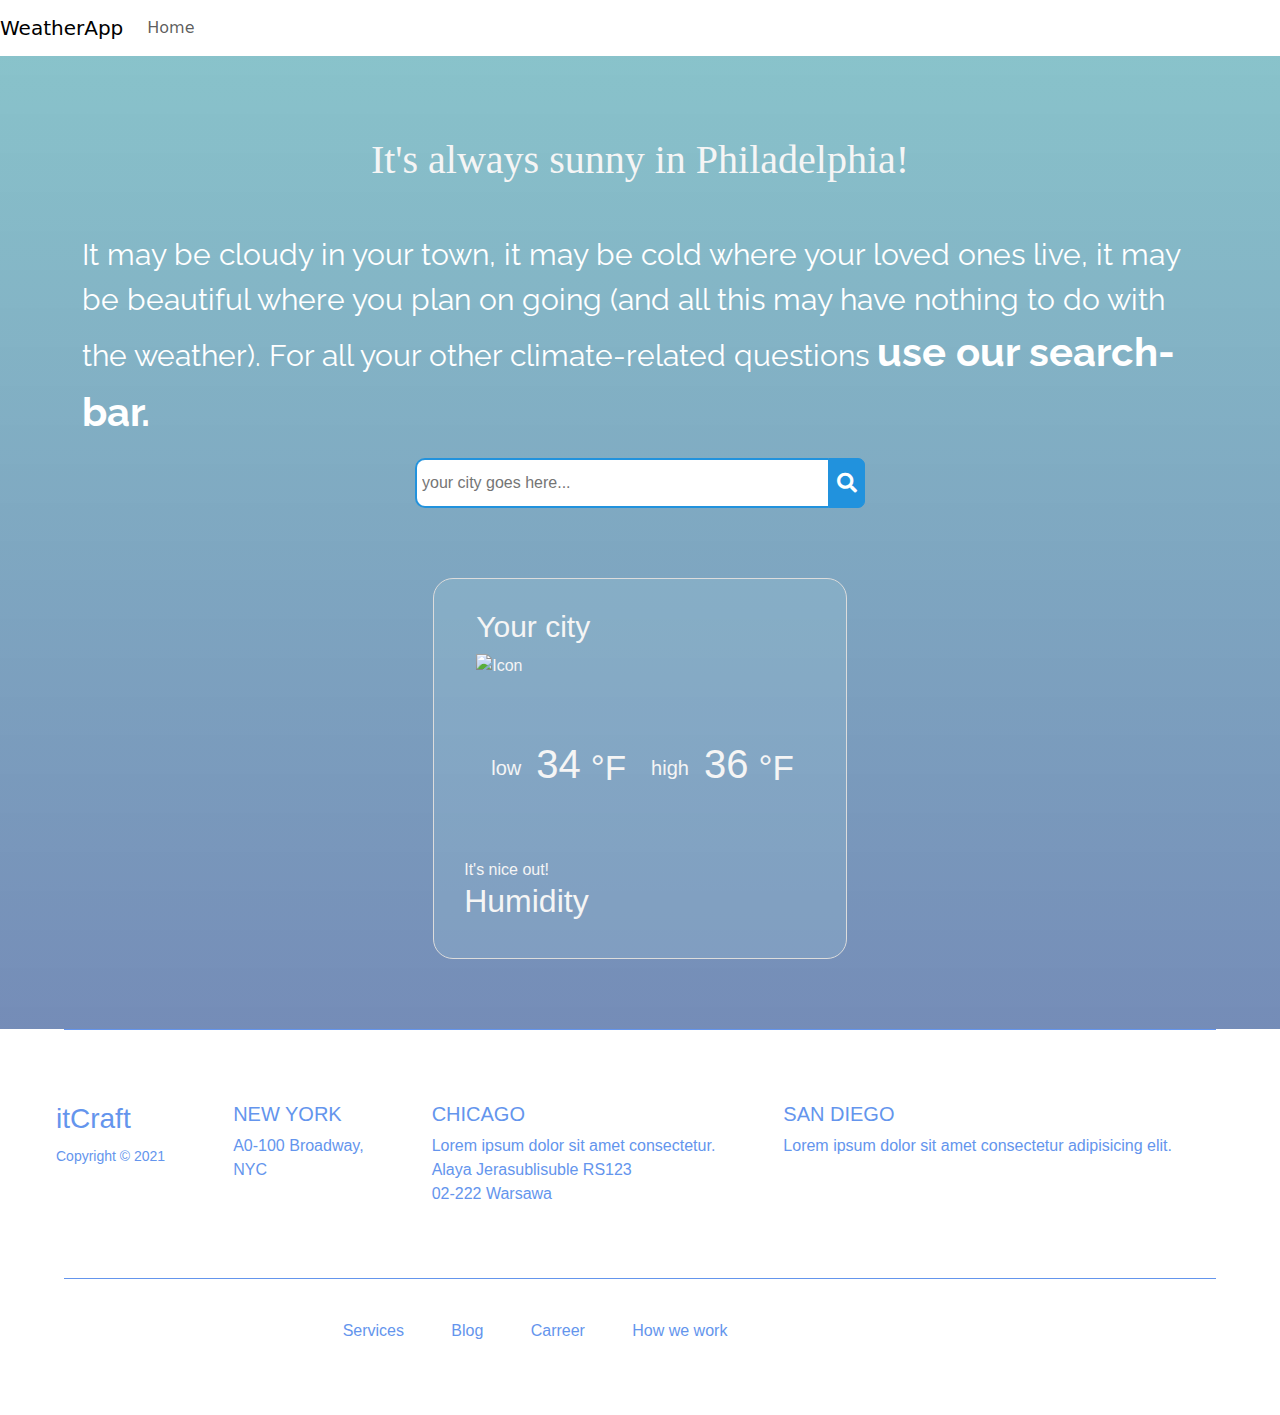
==== index.html @ 5267631a "HW weatherapp" ====
<!DOCTYPE html>
<html lang="en">
<head>
<meta charset="UTF-8">
<meta name="viewport" content="width=device-width, initial-scale=1.0">
<meta http-equiv="X-UA-Compatible" content="ie=edge">
<meta name="Description" content="Enter your description here"/>
<link rel="stylesheet" href="https://cdnjs.cloudflare.com/ajax/libs/twitter-bootstrap/5.0.0-beta1/css/bootstrap.min.css">
<link rel="stylesheet" href="https://cdnjs.cloudflare.com/ajax/libs/font-awesome/5.15.2/css/all.min.css">
<link rel="preconnect" href="https://fonts.gstatic.com">
<link href="https://fonts.googleapis.com/css2?family=Homemade+Apple&display=swap" rel="stylesheet">
<link rel="preconnect" href="https://fonts.gstatic.com">
<link href="https://fonts.googleapis.com/css2?family=Raleway:wght@200&display=swap" rel="stylesheet">
<link rel="stylesheet" href="css/main.css">
<script src="js/main.js" defer></script>
<title>Weather app | HOME</title>
</head>
<body>
    <!-- NAV bar -->
    <nav class="navbar navbar-expand-lg">
        <a class="navbar-brand" href="#">WeatherApp</a>
        <button class="navbar-toggler" type="button" data-toggle="collapse" data-target="#navbarColor01" aria-controls="navbarColor01" aria-expanded="false" aria-label="Toggle navigation">
          <span class="navbar-toggler-icon"></span>
        </button>
      
        <div class="collapse navbar-collapse" id="navbarColor01">
          <ul class="navbar-nav mr-auto">
            <li class="nav-item active">
              <a class="nav-link" href="index.html">Home
                <span class="sr-only">(current)</span>
              </a>
            </li>
          </ul>
        </div>
      </nav>
      <div class="main-body">
          <!-- H1 heading here -->
      <div class="container main-title">
          <h1>It's always sunny in Philadelphia!</h1>
      </div>
      <div class="container main-text">
          <p>It may be cloudy in your town, it may be cold where your loved ones live, it may be beautiful where you plan on going (and all this may have nothing to do with the weather). For all your other climate-related questions <strong> use our search-bar.</strong></p>
      </div>
    <!-- Searchbar goes here -->
    <div class="search-bar">
        <div class="search">
           <input type="text" class="searchTerm" id="search-bar" placeholder="your city goes here...">
           <button type="submit" class="search_button" onclick="search()">
             <i class="fa fa-search"></i>
          </button>
        </div>
     </div>

    <!-- Output Data goes here -->
    <div class="forecast-body"  >
    
        <div class="container">
        <h1 class="thecity">Your city</h1>
        
        </div>
        <div class="container">
        <img class="icon" src="`${iconurl}`" alt="Icon">
        </div>

        <div class="container temperature">
    
            <div class="degree-section">
                <h5>low</h5> <h2 class="degree-low degree">34</h2>
                <span>°F</span>
                <br>
                <h5>high</h5> <h2 class="degree-high degree" id = "high-degree"> 36</h2>
                <span>°F</span>
            </div>
    
        </div>
    
        <div class="description">It's nice out!</div>
    
        <div class="humidity">
        <h2 class="description1">Humidity</h2>
        </div>
    
    </div>
    
    <!-- Footer goes here -->

    <div class="container-fluid mx-auto">
        <div class="row">
            <div class="line mb-3 mx-auto"></div>
            <div class="d-md-flex px-5 justify-content-around bd-highlight col-md-12 pt-5 pb-5 mb-3">
                <div class="p-2 flex-fill bd-highlight mb-5 mb-md-0">
                    <h3>itCraft</h3> <small>Copyright &copy 2021</small>
                </div>

                <div class="p-2 flex-fill bd-highlight mb-3 mb-md-0">
                    <h5 class="places">NEW YORK</h5>
                    <p class="mb-0">A0-100 Broadway,</p>
                    <p class="mb-0">NYC</p>
                </div>
                <div class="p-2 flex-fill bd-highlight mb-3 mb-md-0">
                    <h5 class="places">CHICAGO</h5>
                    <p class="mb-0"> Lorem ipsum dolor sit amet consectetur.</p>
                    <p class="mb-0">Alaya Jerasublisuble RS123</p>
                    <p class="mb-0">02-222 Warsawa</p>
                </div>

                <div class="p-2 flex-fill bd-highlight mb-3 mb-md-0">
                    <h5 class="places">SAN DIEGO</h5>
                    <p class="mb-0">Lorem ipsum dolor sit amet consectetur adipisicing elit.</p>
                </div>
            </div>
            <div class="line mb-3 mx-auto"></div>
        </div>
        <div class="row bottom-part">
            <div class="d-lg-flex justify-content-between bd-highlight col-md-12 mb-5 px-5">
                <div class="p-2 align-self-center flex-fill bd-highlight">
                    <div class="fa fa-facebook px-2"></div>
                    <div class="fa fa-linkedin px-2"></div>
                    <div class="fa fa-twitter px-2"></div>
                    <div class="fa fa-instagram px-2"></div>
                </div>
                <div class="p-2 row flex-fill bd-highlight justify-content-left">
                    <div class="p-2 d-lg-flex">
                        <div class="p-2 flex-fill d-flex bd-highlight">Services</div>
                        <div class="p-2 flex-fill d-flex bd-highlight">Blog</div>
                        <div class="p-2 flex-fill d-flex bd-highlight">Carreer</div>
                        <div class="p-2 flex-fill d-flex bd-highlight">How we work</div>
                    </div>
                </div>
                <div class="p-2 align-self-center flex-fill bd-highlight">
                    <div class="fa fa-mobile px-2 grey-text">&nbsp;&nbsp;<span id="contact">222-777-666</span></div>
                    <div class="fa fa-envelope-o px-2 grey-text">&nbsp;&nbsp;info@wheatherornot.com</div>
                </div>
            </div>
        </div>
    </div>





<script src="https://cdnjs.cloudflare.com/ajax/libs/popper.js/2.5.4/umd/popper.min.js"></script>
<script src="https://cdnjs.cloudflare.com/ajax/libs/twitter-bootstrap/5.0.0-beta1/js/bootstrap.min.js"></script>
</body>

</html>
---- css/main.css ----
* {
    margin:0;
    padding: 0;
    box-sizing: border-box;
}
.main-body { 
    /* background: linear-gradient(rgba(47, 149, 163, 0.568), rgba(48, 62, 143, 0.705)) !important; */
    height: 100%;
    display: flex;
    justify-content: center;
    flex-direction: column;
    align-items: center;
    font-family: sans-serif;
    color: whitesmoke;
    background-image: linear-gradient(rgba(47, 149, 163, 0.568), rgba(48, 62, 143, 0.705)), url('https://images.unsplash.com/photo-1525667218880-145f026b0ad0?ixlib=rb-1.2.1&ixid=MXwxMjA3fDB8MHxwaG90by1wYWdlfHx8fGVufDB8fHw%3D&auto=format&fit=crop&w=1924&q=80');
} 

.search-bar .search {
    width: 50vh;
    display: flex;
  }

  .search-bar .searchTerm {
    width: 100%;
    border: 2px solid #2192dd;
    border-right: none;
    padding: 5px;
    border-radius: 10px 0 0 10px;
    outline: none;
    color: #9DBFAF;
  }
  .search-bar .searchTerm:focus{
    color: #2192dd;
  }
  .search-bar .search_button {
    width: 40px;
    height: 50px;
    border: 1px solid #2192dd;
    background: #2192dd;
    text-align: center;
    color: #fff;
    border-radius: 0 7px 7px 0;
    cursor: pointer;
    font-size: 20px;
  }

/* CSS FOR NAV */


#color-nav a, a:visited, a:active {
    color: cornflowerblue !important;
    background-color: white;
    text-decoration: cornflowerblue !important;
}

/* CSS For FOOTER */
.container-fluid {
    background-color: white;
    overflow-x: hidden;
    color: cornflowerblue;
}


.center-content {
    margin-top: 120px;
    margin-bottom: 120px
}


.line {
    border-top: 1px solid ;
    width: 90% !important
}

.fa-mobile {
    font-size: 20px
}

#contact {
    font-size: 15px
}

.grey-text {
    color: white
}




/* CSS for main page title*/
.main-title{
    display: flex;
    justify-content: center;
    align-items: center;
    margin-top: 80px;
    font-family: 'Homemade Apple', cursive;
    line-height: 2.5rem;
    margin-bottom: 40px;
}
.main-text{
    font-family: 'Raleway', sans-serif;
    color: white;
    font-size: 30px !important;
}
.main-text strong{
    font-size: 40px;
}

/* search css */
.forecast-body{
    display: flexbox;
    width: max-content;
    justify-content: space-around;
    margin: 70px;
    padding: 30px;
    border: gainsboro solid 1px;
    border-radius: 20px;
    background-color: rgba(173, 216, 230, 0.185);
}
.location, .temperature{
    height: 20vh;
    width: 70%;
    display: flex;
    justify-content: space-around;
    align-items: center;
}

.temperature{
    flex-direction: column;
}
.degree-section{
    display: flex;
    align-items: center;
}

.degree-section span{
    margin: 10px;
    font-size: 35px;
}
.degree-section h5{
    margin:15px;
}
.degree-section h2{
    font-size: 40px;
}

.icon{
    width: 14%;
}
.thecity{
    font-size: 30px;
    display: inline-flex;
    align-self: left;
}
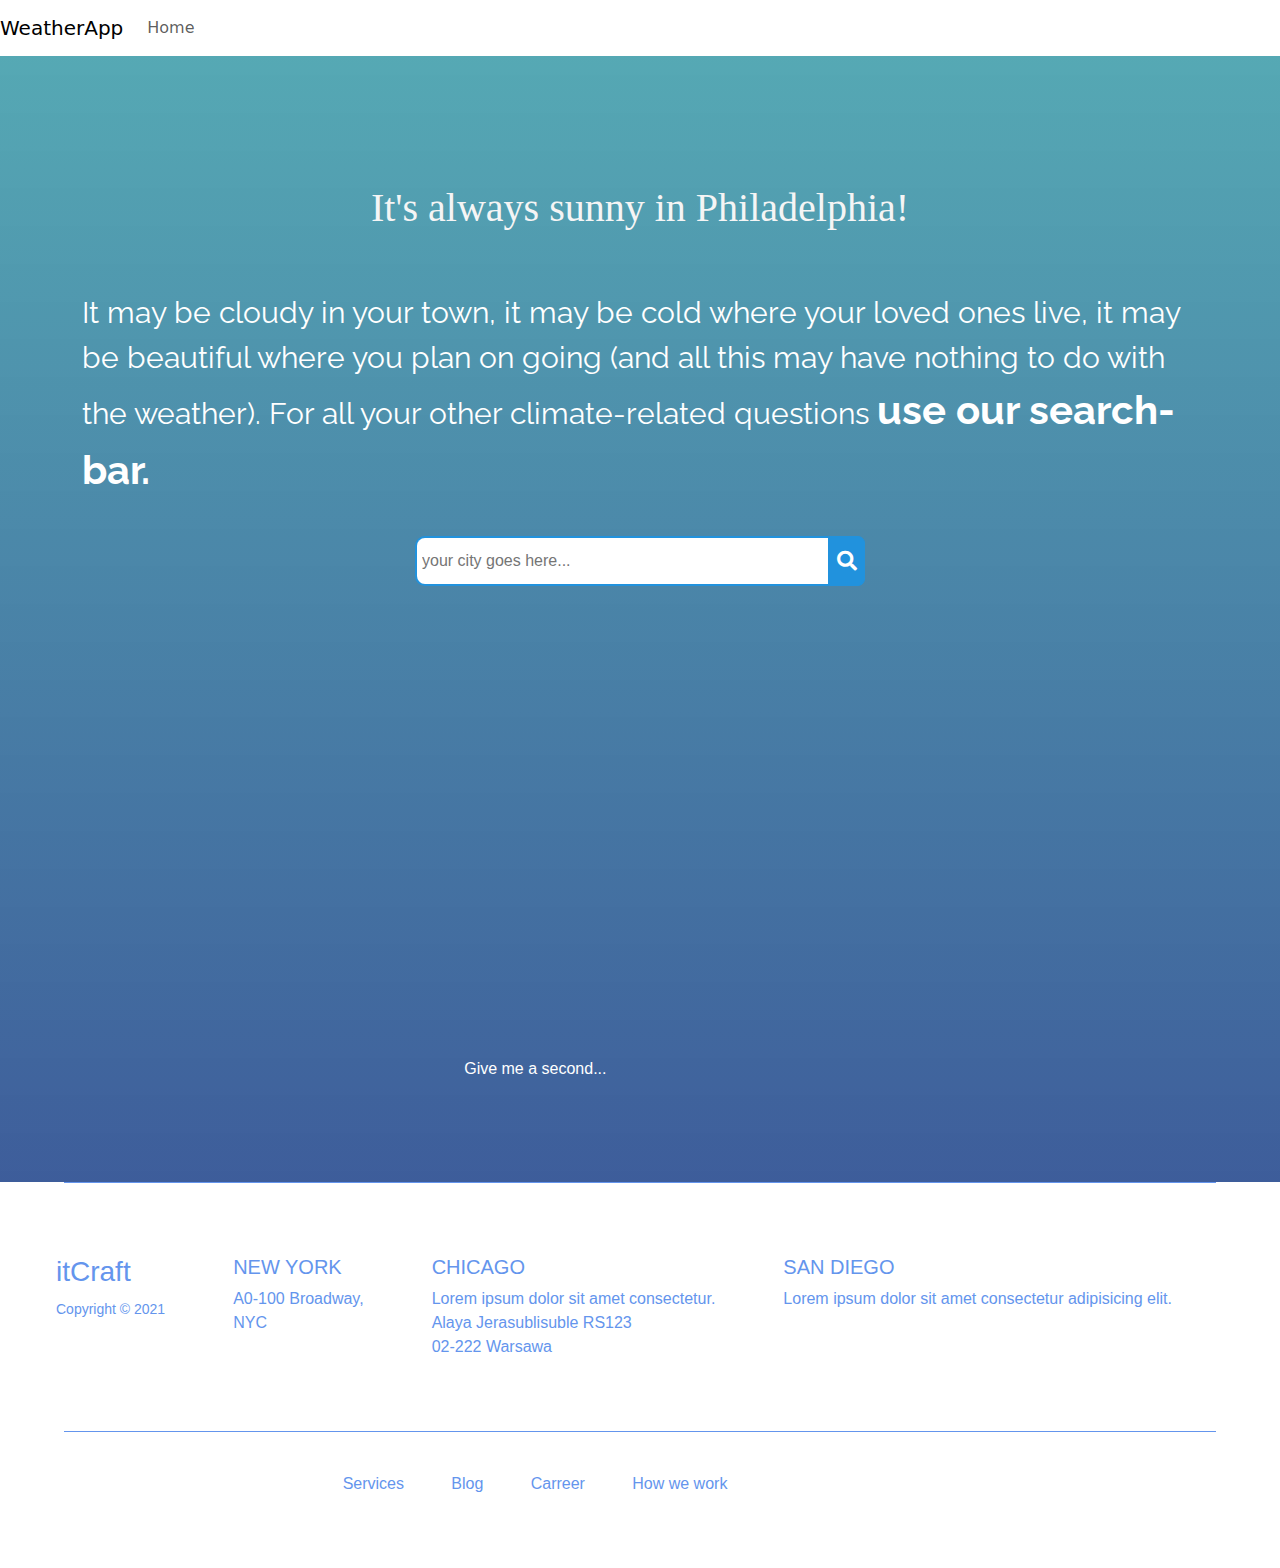
==== commit cff6ff81: "background changes and search when hit enter" ====
--- a/index.html
+++ b/index.html
@@ -45,21 +45,22 @@
     <div class="search-bar">
         <div class="search">
            <input type="text" class="searchTerm" id="search-bar" placeholder="your city goes here...">
-           <button type="submit" class="search_button" onclick="search()">
+           <button type="submit" class="search_button" id = 'searchme' onclick="search()">
              <i class="fa fa-search"></i>
           </button>
         </div>
      </div>
 
     <!-- Output Data goes here -->
-    <div class="forecast-body"  >
+    <div class="forecast-body loading"  >
     
         <div class="container">
         <h1 class="thecity">Your city</h1>
         
         </div>
-        <div class="container">
+        <div class="container description_box">
         <img class="icon" src="`${iconurl}`" alt="Icon">
+        <p class= description>It's nice out</p>
         </div>
 
         <div class="container temperature">
@@ -73,8 +74,6 @@
             </div>
     
         </div>
-    
-        <div class="description">It's nice out!</div>
     
         <div class="humidity">
         <h2 class="description1">Humidity</h2>
--- a/css/main.css
+++ b/css/main.css
@@ -5,14 +5,15 @@
 }
 .main-body { 
     /* background: linear-gradient(rgba(47, 149, 163, 0.568), rgba(48, 62, 143, 0.705)) !important; */
-    height: 100%;
+    height: fit-content;
     display: flex;
     justify-content: center;
     flex-direction: column;
     align-items: center;
     font-family: sans-serif;
     color: whitesmoke;
-    background-image: linear-gradient(rgba(47, 149, 163, 0.568), rgba(48, 62, 143, 0.705)), url('https://images.unsplash.com/photo-1525667218880-145f026b0ad0?ixlib=rb-1.2.1&ixid=MXwxMjA3fDB8MHxwaG90by1wYWdlfHx8fGVufDB8fHw%3D&auto=format&fit=crop&w=1924&q=80');
+    background-image: linear-gradient(rgba(47, 149, 163, 0.815), rgba(48, 62, 143, 0.973)), url('https://source.unsplash.com/1600x900/?nature,water');
+    background-size: 150%;
 } 
 
 .search-bar .search {
@@ -43,6 +44,10 @@
     cursor: pointer;
     font-size: 20px;
   }
+
+.description_box{
+    margin-top: 10%;
+}
 
 /* CSS FOR NAV */
 
@@ -92,7 +97,7 @@
     display: flex;
     justify-content: center;
     align-items: center;
-    margin-top: 80px;
+    margin-top: 10%;
     font-family: 'Homemade Apple', cursive;
     line-height: 2.5rem;
     margin-bottom: 40px;
@@ -101,6 +106,8 @@
     font-family: 'Raleway', sans-serif;
     color: white;
     font-size: 30px !important;
+    margin-top: 10px;
+    margin-bottom: 20px;
 }
 .main-text strong{
     font-size: 40px;
@@ -114,9 +121,20 @@
     margin: 70px;
     padding: 30px;
     border: gainsboro solid 1px;
-    border-radius: 20px;
+    border-radius: 25px;
     background-color: rgba(173, 216, 230, 0.185);
 }
+
+.forecast-body.loading{
+    visibility: hidden;
+}
+
+.forecast-body.loading:after {
+    visibility: visible;
+    content: 'Give me a second...';
+    color: white;
+}
+
 .location, .temperature{
     height: 20vh;
     width: 70%;
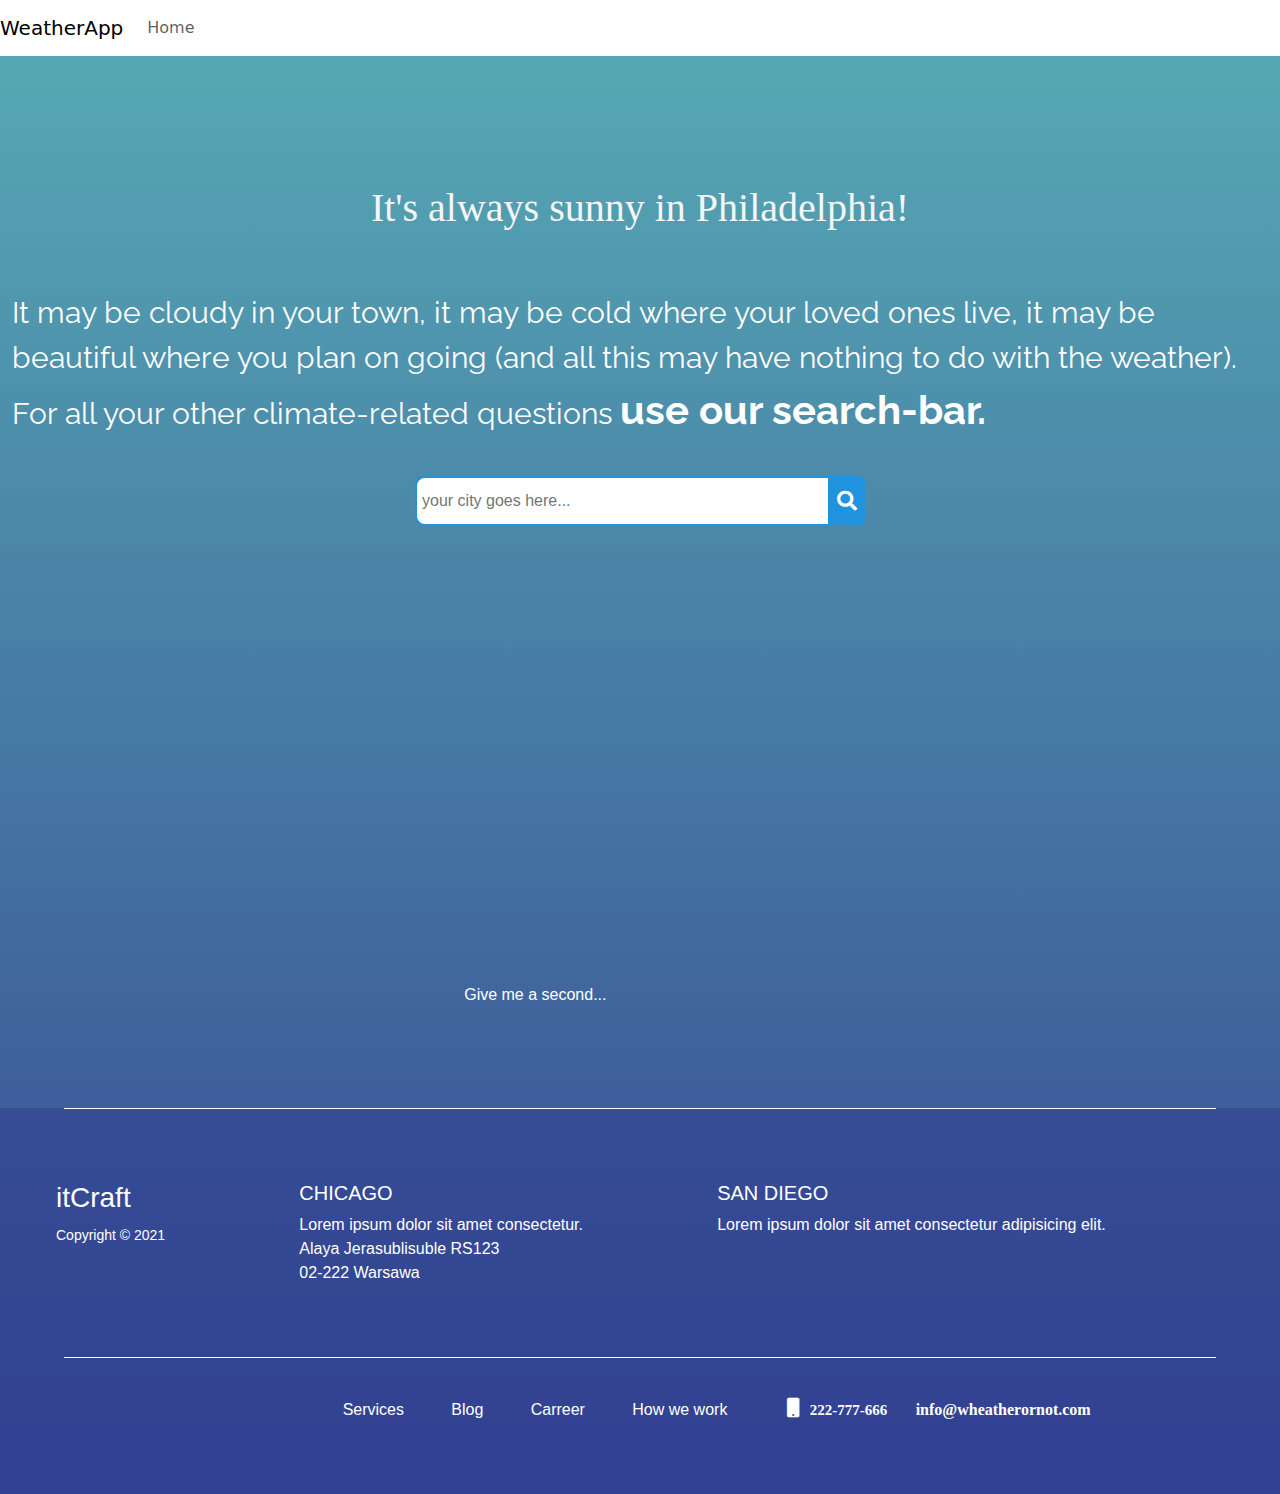
==== commit ce6e8f96: "styling" ====
--- a/index.html
+++ b/index.html
@@ -38,7 +38,7 @@
       <div class="container main-title">
           <h1>It's always sunny in Philadelphia!</h1>
       </div>
-      <div class="container main-text">
+      <div class="container-fluid main-text">
           <p>It may be cloudy in your town, it may be cold where your loved ones live, it may be beautiful where you plan on going (and all this may have nothing to do with the weather). For all your other climate-related questions <strong> use our search-bar.</strong></p>
       </div>
     <!-- Searchbar goes here -->
@@ -52,7 +52,7 @@
      </div>
 
     <!-- Output Data goes here -->
-    <div class="forecast-body loading"  >
+    <div class="container-fluid mx-auto forecast-body loading"  >
     
         <div class="container">
         <h1 class="thecity">Your city</h1>
@@ -73,28 +73,22 @@
                 <span>°F</span>
             </div>
     
-        </div>
+        </div> 
     
-        <div class="humidity">
-        <h2 class="description1">Humidity</h2>
+        <div class="container humidity">
+        <h3 class="description1">Humidity</h3>
         </div>
     
     </div>
     
     <!-- Footer goes here -->
 
-    <div class="container-fluid mx-auto">
+    <div class="container-fluid container-fluid1 mx-auto">
         <div class="row">
             <div class="line mb-3 mx-auto"></div>
             <div class="d-md-flex px-5 justify-content-around bd-highlight col-md-12 pt-5 pb-5 mb-3">
                 <div class="p-2 flex-fill bd-highlight mb-5 mb-md-0">
                     <h3>itCraft</h3> <small>Copyright &copy 2021</small>
-                </div>
-
-                <div class="p-2 flex-fill bd-highlight mb-3 mb-md-0">
-                    <h5 class="places">NEW YORK</h5>
-                    <p class="mb-0">A0-100 Broadway,</p>
-                    <p class="mb-0">NYC</p>
                 </div>
                 <div class="p-2 flex-fill bd-highlight mb-3 mb-md-0">
                     <h5 class="places">CHICAGO</h5>
--- a/css/main.css
+++ b/css/main.css
@@ -59,10 +59,10 @@
 }
 
 /* CSS For FOOTER */
-.container-fluid {
-    background-color: white;
+.container-fluid1 {
+    background-color: rgba(48, 62, 143, 0.548);
     overflow-x: hidden;
-    color: cornflowerblue;
+    color: white;
 }
 
 
@@ -169,4 +169,11 @@
     font-size: 30px;
     display: inline-flex;
     align-self: left;
+}
+.humidity h3{
+    font-size: 20px;
+    align-items: center;
+    align-self: center;
+    display: flex;
+    align-content: center;
 }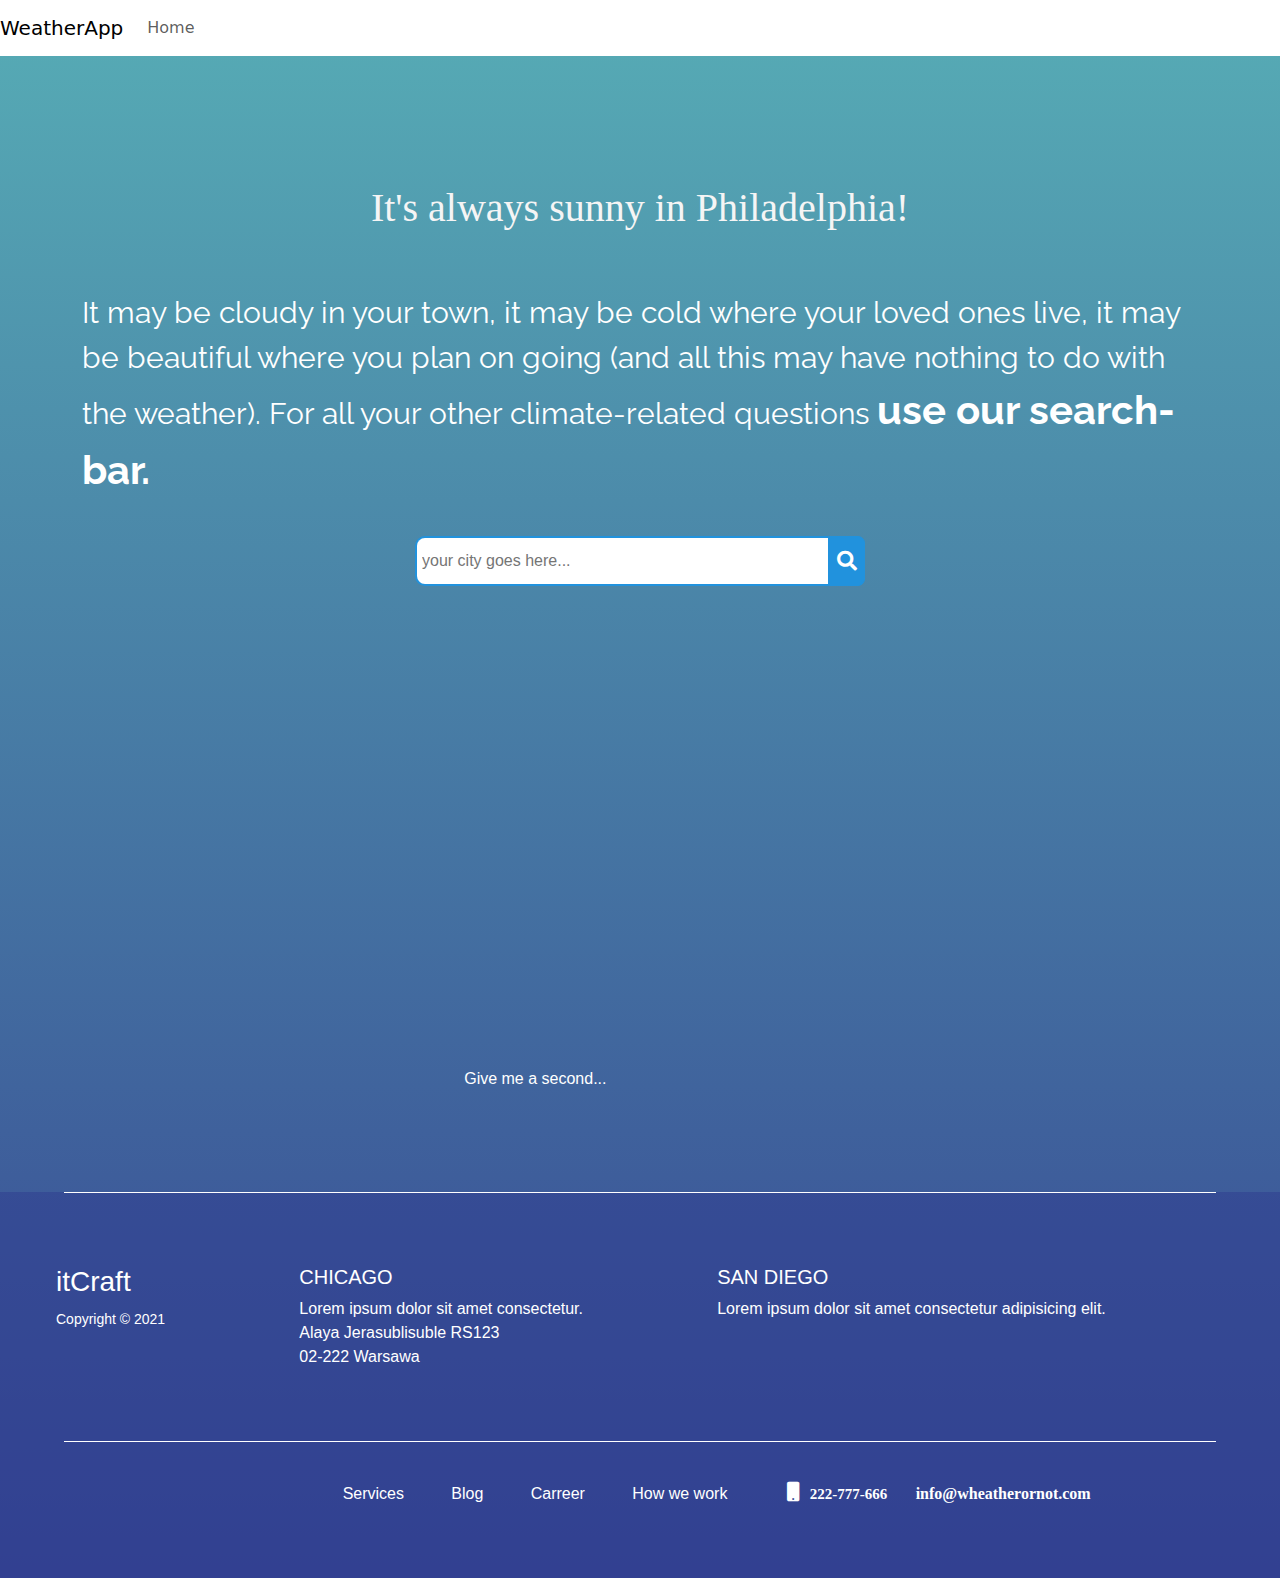
==== commit 25f487c3: "added country" ====
--- a/index.html
+++ b/index.html
@@ -38,7 +38,7 @@
       <div class="container main-title">
           <h1>It's always sunny in Philadelphia!</h1>
       </div>
-      <div class="container-fluid main-text">
+      <div class="container main-text">
           <p>It may be cloudy in your town, it may be cold where your loved ones live, it may be beautiful where you plan on going (and all this may have nothing to do with the weather). For all your other climate-related questions <strong> use our search-bar.</strong></p>
       </div>
     <!-- Searchbar goes here -->
@@ -56,6 +56,7 @@
     
         <div class="container">
         <h1 class="thecity">Your city</h1>
+        <h5 class="thecountry">Your country</h5>
         
         </div>
         <div class="container description_box">
